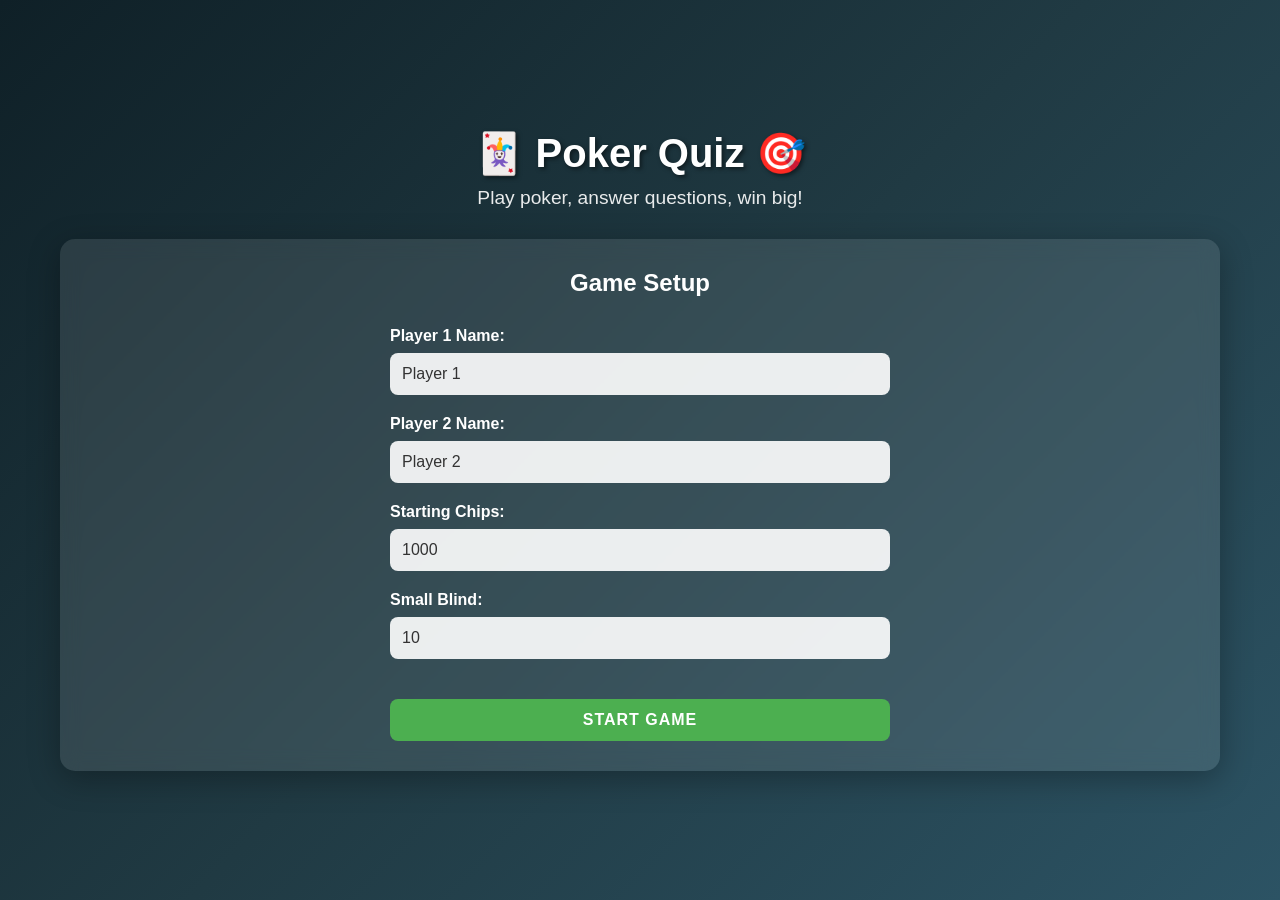
==== index.html @ 24319607 "Implement complete poker-quiz game with all features Co-authored-by: chrandalf <33017106+chrandalf@u" ====
<!DOCTYPE html>
<html lang="en">
<head>
    <meta charset="UTF-8">
    <meta name="viewport" content="width=device-width, initial-scale=1.0">
    <title>Poker Quiz - The Ultimate Card Game</title>
    <link rel="stylesheet" href="style.css">
</head>
<body>
    <div id="game-container">
        <header>
            <h1>🃏 Poker Quiz 🎯</h1>
            <p class="subtitle">Play poker, answer questions, win big!</p>
        </header>

        <div id="setup-screen" class="screen active">
            <div class="setup-content">
                <h2>Game Setup</h2>
                <div class="player-setup">
                    <label for="player1-name">Player 1 Name:</label>
                    <input type="text" id="player1-name" value="Player 1">
                </div>
                <div class="player-setup">
                    <label for="player2-name">Player 2 Name:</label>
                    <input type="text" id="player2-name" value="Player 2">
                </div>
                <div class="player-setup">
                    <label for="starting-chips">Starting Chips:</label>
                    <input type="number" id="starting-chips" value="1000" min="100" step="100">
                </div>
                <div class="player-setup">
                    <label for="small-blind">Small Blind:</label>
                    <input type="number" id="small-blind" value="10" min="5" step="5">
                </div>
                <button id="start-game-btn" class="btn btn-primary">Start Game</button>
            </div>
        </div>

        <div id="game-screen" class="screen">
            <div class="game-info">
                <div class="round-info">
                    <span id="round-number">Round: 1</span>
                    <span id="pot-amount">Pot: $0</span>
                </div>
            </div>

            <div class="players-container">
                <div id="player1-area" class="player-area">
                    <div class="player-header">
                        <h3 id="player1-display-name">Player 1</h3>
                        <div class="player-stats">
                            <span id="player1-chips" class="chips">Chips: $1000</span>
                            <span id="player1-quiz-cards" class="quiz-cards">Quiz Cards: 20</span>
                        </div>
                    </div>
                    <div id="player1-cards" class="card-container"></div>
                    <div class="player-actions" id="player1-actions"></div>
                </div>

                <div id="player2-area" class="player-area">
                    <div class="player-header">
                        <h3 id="player2-display-name">Player 2</h3>
                        <div class="player-stats">
                            <span id="player2-chips" class="chips">Chips: $1000</span>
                            <span id="player2-quiz-cards" class="quiz-cards">Quiz Cards: 20</span>
                        </div>
                    </div>
                    <div id="player2-cards" class="card-container"></div>
                    <div class="player-actions" id="player2-actions"></div>
                </div>
            </div>

            <div id="community-cards" class="community-cards">
                <h4>Community Cards</h4>
                <div id="community-cards-container"></div>
            </div>

            <div id="action-buttons" class="action-buttons">
                <button id="fold-btn" class="btn btn-danger">Fold</button>
                <button id="call-btn" class="btn btn-secondary">Call</button>
                <button id="raise-btn" class="btn btn-primary">Raise</button>
            </div>

            <div id="game-messages" class="game-messages"></div>
        </div>

        <div id="quiz-screen" class="screen">
            <div class="quiz-content">
                <h2>🎯 Quiz Time!</h2>
                <p id="quiz-instruction" class="quiz-instruction"></p>
                <div id="quiz-card" class="quiz-card">
                    <p id="quiz-question" class="quiz-question"></p>
                    <div id="quiz-options" class="quiz-options"></div>
                </div>
                <div id="quiz-result" class="quiz-result hidden"></div>
                <button id="continue-btn" class="btn btn-primary hidden">Continue to Next Hand</button>
            </div>
        </div>

        <div id="game-over-screen" class="screen">
            <div class="game-over-content">
                <h2>🏆 Game Over!</h2>
                <p id="winner-message" class="winner-message"></p>
                <div id="final-stats" class="final-stats"></div>
                <button id="new-game-btn" class="btn btn-primary">New Game</button>
            </div>
        </div>
    </div>

    <script src="poker.js"></script>
    <script src="quiz.js"></script>
    <script src="game.js"></script>
</body>
</html>
---- style.css ----
* {
    margin: 0;
    padding: 0;
    box-sizing: border-box;
}

body {
    font-family: 'Segoe UI', Tahoma, Geneva, Verdana, sans-serif;
    background: linear-gradient(135deg, #0f2027 0%, #203a43 50%, #2c5364 100%);
    color: #fff;
    min-height: 100vh;
    display: flex;
    justify-content: center;
    align-items: center;
}

#game-container {
    width: 95%;
    max-width: 1200px;
    padding: 20px;
}

header {
    text-align: center;
    margin-bottom: 30px;
}

header h1 {
    font-size: 2.5em;
    margin-bottom: 10px;
    text-shadow: 2px 2px 4px rgba(0, 0, 0, 0.5);
}

.subtitle {
    font-size: 1.2em;
    opacity: 0.9;
}

.screen {
    display: none;
    background: rgba(255, 255, 255, 0.1);
    border-radius: 15px;
    padding: 30px;
    backdrop-filter: blur(10px);
    box-shadow: 0 8px 32px rgba(0, 0, 0, 0.3);
}

.screen.active {
    display: block;
}

/* Setup Screen */
.setup-content {
    max-width: 500px;
    margin: 0 auto;
}

.setup-content h2 {
    text-align: center;
    margin-bottom: 30px;
}

.player-setup {
    margin-bottom: 20px;
}

.player-setup label {
    display: block;
    margin-bottom: 8px;
    font-weight: 600;
}

.player-setup input {
    width: 100%;
    padding: 12px;
    border: none;
    border-radius: 8px;
    font-size: 1em;
    background: rgba(255, 255, 255, 0.9);
    color: #333;
}

.btn {
    padding: 12px 30px;
    border: none;
    border-radius: 8px;
    font-size: 1em;
    font-weight: 600;
    cursor: pointer;
    transition: all 0.3s;
    text-transform: uppercase;
    letter-spacing: 1px;
}

.btn-primary {
    background: #4CAF50;
    color: white;
}

.btn-primary:hover {
    background: #45a049;
    transform: translateY(-2px);
    box-shadow: 0 5px 15px rgba(76, 175, 80, 0.4);
}

.btn-secondary {
    background: #2196F3;
    color: white;
}

.btn-secondary:hover {
    background: #0b7dda;
}

.btn-danger {
    background: #f44336;
    color: white;
}

.btn-danger:hover {
    background: #da190b;
}

.btn:disabled {
    opacity: 0.5;
    cursor: not-allowed;
}

#start-game-btn {
    width: 100%;
    margin-top: 20px;
}

/* Game Screen */
.game-info {
    text-align: center;
    margin-bottom: 20px;
}

.round-info {
    display: flex;
    justify-content: space-around;
    font-size: 1.3em;
    font-weight: 600;
}

.players-container {
    display: grid;
    grid-template-columns: 1fr 1fr;
    gap: 20px;
    margin-bottom: 30px;
}

.player-area {
    background: rgba(255, 255, 255, 0.05);
    border-radius: 10px;
    padding: 20px;
    border: 2px solid rgba(255, 255, 255, 0.1);
}

.player-area.active {
    border-color: #4CAF50;
    box-shadow: 0 0 20px rgba(76, 175, 80, 0.3);
}

.player-header h3 {
    margin-bottom: 10px;
    font-size: 1.5em;
}

.player-stats {
    display: flex;
    flex-direction: column;
    gap: 5px;
    font-size: 0.9em;
}

.chips {
    color: #ffd700;
    font-weight: 600;
}

.quiz-cards {
    color: #87CEEB;
    font-weight: 600;
}

.card-container {
    display: flex;
    gap: 10px;
    margin: 20px 0;
    min-height: 120px;
    justify-content: center;
    align-items: center;
}

.card {
    width: 70px;
    height: 100px;
    background: white;
    border-radius: 8px;
    display: flex;
    flex-direction: column;
    justify-content: center;
    align-items: center;
    font-size: 1.5em;
    font-weight: bold;
    box-shadow: 0 4px 8px rgba(0, 0, 0, 0.3);
    transition: transform 0.3s;
}

.card:hover {
    transform: translateY(-5px);
}

.card.red {
    color: #e74c3c;
}

.card.black {
    color: #2c3e50;
}

.card .rank {
    font-size: 1.2em;
}

.card .suit {
    font-size: 1.5em;
}

.card-back {
    width: 70px;
    height: 100px;
    background: linear-gradient(135deg, #667eea 0%, #764ba2 100%);
    border-radius: 8px;
    display: flex;
    justify-content: center;
    align-items: center;
    font-size: 2em;
    box-shadow: 0 4px 8px rgba(0, 0, 0, 0.3);
}

.community-cards {
    text-align: center;
    margin: 30px 0;
}

.community-cards h4 {
    margin-bottom: 15px;
    font-size: 1.3em;
}

#community-cards-container {
    display: flex;
    gap: 10px;
    justify-content: center;
    min-height: 120px;
    align-items: center;
}

.action-buttons {
    display: flex;
    justify-content: center;
    gap: 15px;
    margin: 30px 0;
}

.action-buttons .btn {
    min-width: 120px;
}

.game-messages {
    background: rgba(0, 0, 0, 0.3);
    border-radius: 8px;
    padding: 15px;
    margin-top: 20px;
    min-height: 100px;
    max-height: 200px;
    overflow-y: auto;
}

.game-message {
    padding: 8px;
    margin-bottom: 5px;
    border-radius: 5px;
    background: rgba(255, 255, 255, 0.05);
}

.game-message.important {
    background: rgba(76, 175, 80, 0.2);
    border-left: 4px solid #4CAF50;
}

/* Quiz Screen */
.quiz-content {
    max-width: 700px;
    margin: 0 auto;
    text-align: center;
}

.quiz-content h2 {
    margin-bottom: 20px;
    font-size: 2em;
}

.quiz-instruction {
    font-size: 1.2em;
    margin-bottom: 30px;
    color: #ffd700;
}

.quiz-card {
    background: rgba(255, 255, 255, 0.05);
    border-radius: 10px;
    padding: 30px;
    margin-bottom: 20px;
}

.quiz-question {
    font-size: 1.4em;
    margin-bottom: 30px;
    line-height: 1.6;
}

.quiz-options {
    display: flex;
    flex-direction: column;
    gap: 15px;
}

.quiz-option {
    padding: 15px;
    background: rgba(255, 255, 255, 0.1);
    border: 2px solid rgba(255, 255, 255, 0.2);
    border-radius: 8px;
    cursor: pointer;
    transition: all 0.3s;
    font-size: 1.1em;
}

.quiz-option:hover {
    background: rgba(255, 255, 255, 0.2);
    transform: translateX(5px);
}

.quiz-option.correct {
    background: rgba(76, 175, 80, 0.3);
    border-color: #4CAF50;
}

.quiz-option.incorrect {
    background: rgba(244, 67, 54, 0.3);
    border-color: #f44336;
}

.quiz-option.disabled {
    cursor: not-allowed;
    opacity: 0.6;
}

.quiz-result {
    padding: 20px;
    border-radius: 10px;
    margin: 20px 0;
    font-size: 1.3em;
}

.quiz-result.correct {
    background: rgba(76, 175, 80, 0.3);
    border: 2px solid #4CAF50;
}

.quiz-result.incorrect {
    background: rgba(244, 67, 54, 0.3);
    border: 2px solid #f44336;
}

.hidden {
    display: none;
}

#continue-btn {
    margin-top: 20px;
}

/* Game Over Screen */
.game-over-content {
    text-align: center;
    max-width: 600px;
    margin: 0 auto;
}

.game-over-content h2 {
    font-size: 2.5em;
    margin-bottom: 20px;
}

.winner-message {
    font-size: 1.5em;
    margin-bottom: 30px;
    color: #ffd700;
}

.final-stats {
    background: rgba(255, 255, 255, 0.05);
    border-radius: 10px;
    padding: 20px;
    margin-bottom: 30px;
}

.final-stats p {
    font-size: 1.2em;
    margin: 10px 0;
}

/* Responsive */
@media (max-width: 768px) {
    .players-container {
        grid-template-columns: 1fr;
    }

    .card {
        width: 50px;
        height: 75px;
        font-size: 1em;
    }

    .card-back {
        width: 50px;
        height: 75px;
    }

    .action-buttons {
        flex-direction: column;
    }

    .action-buttons .btn {
        width: 100%;
    }
}
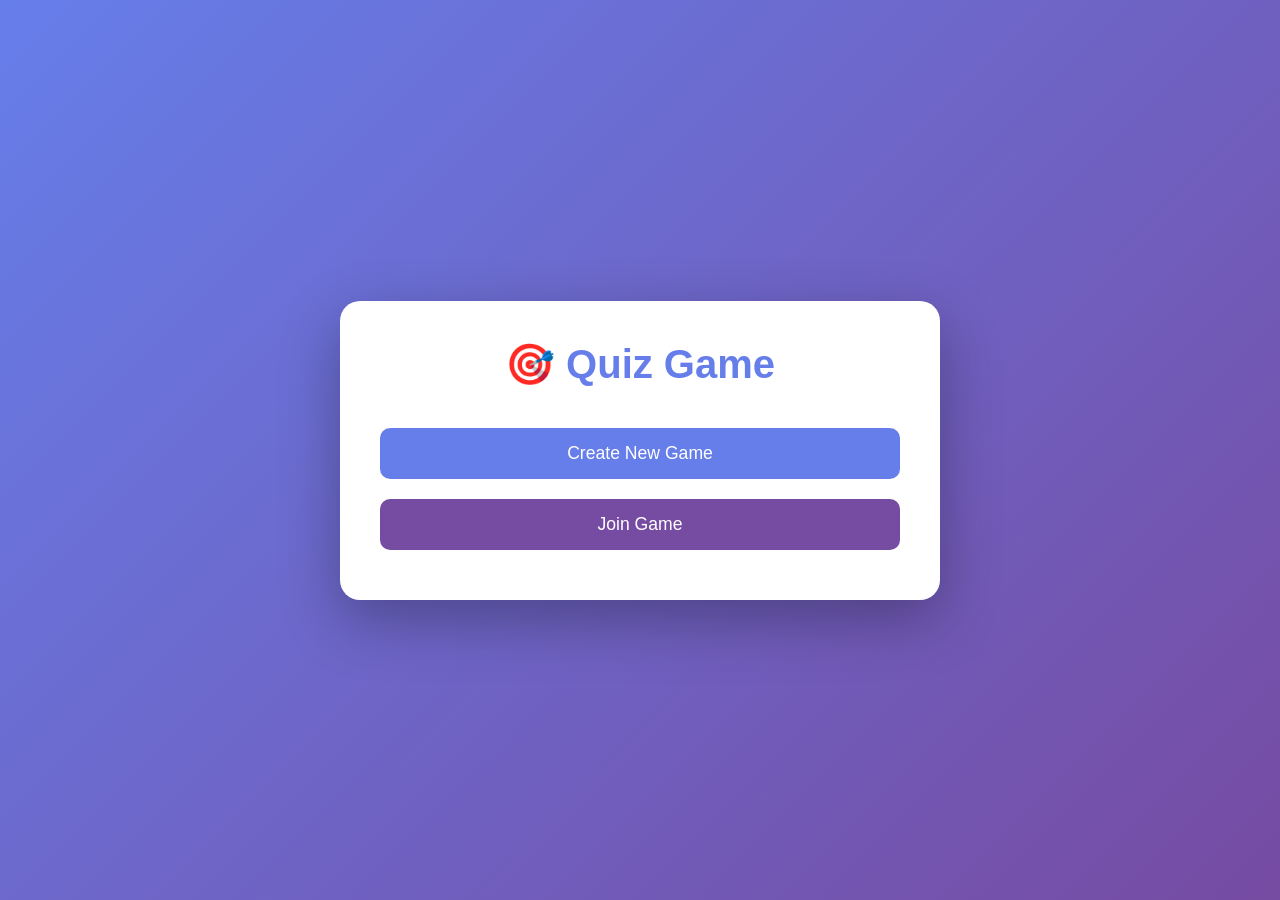
==== commit ad8e8e89: "Implement multiplayer quiz game with room codes Co-authored-by: chrandalf <33017106+chrandalf@users." ====
--- a/index.html
+++ b/index.html
@@ -3,112 +3,614 @@
 <head>
     <meta charset="UTF-8">
     <meta name="viewport" content="width=device-width, initial-scale=1.0">
-    <title>Poker Quiz - The Ultimate Card Game</title>
-    <link rel="stylesheet" href="style.css">
+    <title>Quiz Game - Play with Friends</title>
+    <style>
+        * {
+            margin: 0;
+            padding: 0;
+            box-sizing: border-box;
+        }
+
+        body {
+            font-family: 'Segoe UI', Tahoma, Geneva, Verdana, sans-serif;
+            background: linear-gradient(135deg, #667eea 0%, #764ba2 100%);
+            min-height: 100vh;
+            display: flex;
+            justify-content: center;
+            align-items: center;
+            padding: 20px;
+        }
+
+        .container {
+            background: white;
+            border-radius: 20px;
+            box-shadow: 0 20px 60px rgba(0, 0, 0, 0.3);
+            padding: 40px;
+            max-width: 600px;
+            width: 100%;
+        }
+
+        h1 {
+            color: #667eea;
+            text-align: center;
+            margin-bottom: 30px;
+            font-size: 2.5em;
+        }
+
+        .screen {
+            display: none;
+        }
+
+        .screen.active {
+            display: block;
+        }
+
+        .button {
+            background: #667eea;
+            color: white;
+            border: none;
+            padding: 15px 30px;
+            border-radius: 10px;
+            font-size: 1.1em;
+            cursor: pointer;
+            width: 100%;
+            margin: 10px 0;
+            transition: background 0.3s;
+        }
+
+        .button:hover {
+            background: #5568d3;
+        }
+
+        .button.secondary {
+            background: #764ba2;
+        }
+
+        .button.secondary:hover {
+            background: #653a8a;
+        }
+
+        input {
+            width: 100%;
+            padding: 15px;
+            border: 2px solid #e0e0e0;
+            border-radius: 10px;
+            font-size: 1em;
+            margin: 10px 0;
+        }
+
+        .question-container {
+            margin: 20px 0;
+        }
+
+        .question {
+            font-size: 1.3em;
+            font-weight: bold;
+            margin-bottom: 20px;
+            color: #333;
+        }
+
+        .answer {
+            background: #f5f5f5;
+            border: 2px solid #e0e0e0;
+            padding: 15px;
+            border-radius: 10px;
+            margin: 10px 0;
+            cursor: pointer;
+            transition: all 0.3s;
+        }
+
+        .answer:hover {
+            background: #e8e8e8;
+            border-color: #667eea;
+        }
+
+        .answer.selected {
+            background: #667eea;
+            color: white;
+            border-color: #667eea;
+        }
+
+        .answer.correct {
+            background: #4caf50;
+            color: white;
+            border-color: #4caf50;
+        }
+
+        .answer.incorrect {
+            background: #f44336;
+            color: white;
+            border-color: #f44336;
+        }
+
+        .score-board {
+            background: #f5f5f5;
+            padding: 20px;
+            border-radius: 10px;
+            margin: 20px 0;
+        }
+
+        .player-score {
+            display: flex;
+            justify-content: space-between;
+            padding: 10px;
+            margin: 5px 0;
+            background: white;
+            border-radius: 5px;
+        }
+
+        .room-code {
+            background: #f5f5f5;
+            padding: 15px;
+            border-radius: 10px;
+            text-align: center;
+            font-size: 1.5em;
+            font-weight: bold;
+            color: #667eea;
+            margin: 20px 0;
+        }
+
+        .info {
+            background: #e3f2fd;
+            padding: 15px;
+            border-radius: 10px;
+            margin: 15px 0;
+            color: #1976d2;
+        }
+
+        .player-list {
+            background: #f5f5f5;
+            padding: 15px;
+            border-radius: 10px;
+            margin: 15px 0;
+        }
+
+        .player-item {
+            padding: 10px;
+            background: white;
+            margin: 5px 0;
+            border-radius: 5px;
+            display: flex;
+            justify-content: space-between;
+            align-items: center;
+        }
+
+        .status {
+            font-size: 0.9em;
+            color: #666;
+        }
+
+        .winner {
+            font-size: 3em;
+            text-align: center;
+            margin: 20px 0;
+        }
+    </style>
 </head>
 <body>
-    <div id="game-container">
-        <header>
-            <h1>🃏 Poker Quiz 🎯</h1>
-            <p class="subtitle">Play poker, answer questions, win big!</p>
-        </header>
-
-        <div id="setup-screen" class="screen active">
-            <div class="setup-content">
-                <h2>Game Setup</h2>
-                <div class="player-setup">
-                    <label for="player1-name">Player 1 Name:</label>
-                    <input type="text" id="player1-name" value="Player 1">
-                </div>
-                <div class="player-setup">
-                    <label for="player2-name">Player 2 Name:</label>
-                    <input type="text" id="player2-name" value="Player 2">
-                </div>
-                <div class="player-setup">
-                    <label for="starting-chips">Starting Chips:</label>
-                    <input type="number" id="starting-chips" value="1000" min="100" step="100">
-                </div>
-                <div class="player-setup">
-                    <label for="small-blind">Small Blind:</label>
-                    <input type="number" id="small-blind" value="10" min="5" step="5">
-                </div>
-                <button id="start-game-btn" class="btn btn-primary">Start Game</button>
+    <div class="container">
+        <h1>🎯 Quiz Game</h1>
+
+        <!-- Home Screen -->
+        <div id="homeScreen" class="screen active">
+            <button class="button" onclick="showScreen('createScreen')">Create New Game</button>
+            <button class="button secondary" onclick="showScreen('joinScreen')">Join Game</button>
+        </div>
+
+        <!-- Create Game Screen -->
+        <div id="createScreen" class="screen">
+            <input type="text" id="hostName" placeholder="Enter your name" />
+            <button class="button" onclick="createGame()">Create Game</button>
+            <button class="button secondary" onclick="showScreen('homeScreen')">Back</button>
+        </div>
+
+        <!-- Join Game Screen -->
+        <div id="joinScreen" class="screen">
+            <input type="text" id="playerName" placeholder="Enter your name" />
+            <input type="text" id="roomCode" placeholder="Enter room code" />
+            <button class="button" onclick="joinGame()">Join Game</button>
+            <button class="button secondary" onclick="showScreen('homeScreen')">Back</button>
+        </div>
+
+        <!-- Lobby Screen -->
+        <div id="lobbyScreen" class="screen">
+            <div class="room-code">
+                Room Code: <span id="displayRoomCode"></span>
             </div>
+            <div class="info">
+                Share this code with your friends to let them join!
+            </div>
+            <div class="player-list">
+                <h3>Players:</h3>
+                <div id="playersList"></div>
+            </div>
+            <button class="button" onclick="startGame()" id="startButton">Start Game</button>
+            <button class="button secondary" onclick="leaveGame()">Leave Game</button>
         </div>
 
-        <div id="game-screen" class="screen">
-            <div class="game-info">
-                <div class="round-info">
-                    <span id="round-number">Round: 1</span>
-                    <span id="pot-amount">Pot: $0</span>
-                </div>
+        <!-- Game Screen -->
+        <div id="gameScreen" class="screen">
+            <div class="score-board">
+                <div id="scores"></div>
             </div>
-
-            <div class="players-container">
-                <div id="player1-area" class="player-area">
-                    <div class="player-header">
-                        <h3 id="player1-display-name">Player 1</h3>
-                        <div class="player-stats">
-                            <span id="player1-chips" class="chips">Chips: $1000</span>
-                            <span id="player1-quiz-cards" class="quiz-cards">Quiz Cards: 20</span>
-                        </div>
-                    </div>
-                    <div id="player1-cards" class="card-container"></div>
-                    <div class="player-actions" id="player1-actions"></div>
-                </div>
-
-                <div id="player2-area" class="player-area">
-                    <div class="player-header">
-                        <h3 id="player2-display-name">Player 2</h3>
-                        <div class="player-stats">
-                            <span id="player2-chips" class="chips">Chips: $1000</span>
-                            <span id="player2-quiz-cards" class="quiz-cards">Quiz Cards: 20</span>
-                        </div>
-                    </div>
-                    <div id="player2-cards" class="card-container"></div>
-                    <div class="player-actions" id="player2-actions"></div>
-                </div>
+            <div class="question-container">
+                <div class="question" id="question"></div>
+                <div id="answers"></div>
             </div>
-
-            <div id="community-cards" class="community-cards">
-                <h4>Community Cards</h4>
-                <div id="community-cards-container"></div>
+            <button class="button" id="nextButton" onclick="nextQuestion()" style="display: none;">Next Question</button>
+        </div>
+
+        <!-- Results Screen -->
+        <div id="resultsScreen" class="screen">
+            <div class="winner" id="winnerEmoji">🏆</div>
+            <h2 style="text-align: center; margin-bottom: 20px;">Game Over!</h2>
+            <div class="score-board">
+                <div id="finalScores"></div>
             </div>
-
-            <div id="action-buttons" class="action-buttons">
-                <button id="fold-btn" class="btn btn-danger">Fold</button>
-                <button id="call-btn" class="btn btn-secondary">Call</button>
-                <button id="raise-btn" class="btn btn-primary">Raise</button>
-            </div>
-
-            <div id="game-messages" class="game-messages"></div>
-        </div>
-
-        <div id="quiz-screen" class="screen">
-            <div class="quiz-content">
-                <h2>🎯 Quiz Time!</h2>
-                <p id="quiz-instruction" class="quiz-instruction"></p>
-                <div id="quiz-card" class="quiz-card">
-                    <p id="quiz-question" class="quiz-question"></p>
-                    <div id="quiz-options" class="quiz-options"></div>
-                </div>
-                <div id="quiz-result" class="quiz-result hidden"></div>
-                <button id="continue-btn" class="btn btn-primary hidden">Continue to Next Hand</button>
-            </div>
-        </div>
-
-        <div id="game-over-screen" class="screen">
-            <div class="game-over-content">
-                <h2>🏆 Game Over!</h2>
-                <p id="winner-message" class="winner-message"></p>
-                <div id="final-stats" class="final-stats"></div>
-                <button id="new-game-btn" class="btn btn-primary">New Game</button>
-            </div>
+            <button class="button" onclick="showScreen('homeScreen'); resetGame();">Play Again</button>
         </div>
     </div>
 
-    <script src="poker.js"></script>
-    <script src="quiz.js"></script>
-    <script src="game.js"></script>
+    <script>
+        // Game state
+        let gameState = {
+            roomCode: '',
+            players: [],
+            currentPlayer: null,
+            currentPlayerName: '',
+            currentQuestionIndex: 0,
+            questions: [
+                {
+                    question: "What is the capital of France?",
+                    answers: ["London", "Berlin", "Paris", "Madrid"],
+                    correct: 2
+                },
+                {
+                    question: "Which planet is known as the Red Planet?",
+                    answers: ["Venus", "Mars", "Jupiter", "Saturn"],
+                    correct: 1
+                },
+                {
+                    question: "What is 2 + 2?",
+                    answers: ["3", "4", "5", "6"],
+                    correct: 1
+                },
+                {
+                    question: "Who painted the Mona Lisa?",
+                    answers: ["Van Gogh", "Picasso", "Leonardo da Vinci", "Monet"],
+                    correct: 2
+                },
+                {
+                    question: "What is the largest ocean on Earth?",
+                    answers: ["Atlantic", "Indian", "Arctic", "Pacific"],
+                    correct: 3
+                },
+                {
+                    question: "In what year did World War II end?",
+                    answers: ["1943", "1944", "1945", "1946"],
+                    correct: 2
+                },
+                {
+                    question: "What is the smallest prime number?",
+                    answers: ["0", "1", "2", "3"],
+                    correct: 2
+                },
+                {
+                    question: "Which element has the chemical symbol 'O'?",
+                    answers: ["Gold", "Oxygen", "Silver", "Iron"],
+                    correct: 1
+                },
+                {
+                    question: "How many continents are there?",
+                    answers: ["5", "6", "7", "8"],
+                    correct: 2
+                },
+                {
+                    question: "What is the speed of light?",
+                    answers: ["300,000 km/s", "150,000 km/s", "450,000 km/s", "600,000 km/s"],
+                    correct: 0
+                }
+            ],
+            isHost: false
+        };
+
+        // Utility functions
+        function showScreen(screenId) {
+            document.querySelectorAll('.screen').forEach(screen => {
+                screen.classList.remove('active');
+            });
+            document.getElementById(screenId).classList.add('active');
+        }
+
+        function generateRoomCode() {
+            return Math.random().toString(36).substring(2, 8).toUpperCase();
+        }
+
+        // Create game
+        function createGame() {
+            const hostName = document.getElementById('hostName').value.trim();
+            if (!hostName) {
+                alert('Please enter your name');
+                return;
+            }
+
+            gameState.roomCode = generateRoomCode();
+            gameState.isHost = true;
+            gameState.currentPlayerName = hostName;
+            gameState.currentPlayer = {
+                name: hostName,
+                score: 0,
+                answered: false
+            };
+            gameState.players = [gameState.currentPlayer];
+
+            // Save to localStorage
+            localStorage.setItem(`quiz_${gameState.roomCode}`, JSON.stringify(gameState));
+
+            document.getElementById('displayRoomCode').textContent = gameState.roomCode;
+            updatePlayersList();
+            showScreen('lobbyScreen');
+
+            // Poll for new players
+            startPolling();
+        }
+
+        // Join game
+        function joinGame() {
+            const playerName = document.getElementById('playerName').value.trim();
+            const roomCode = document.getElementById('roomCode').value.trim().toUpperCase();
+
+            if (!playerName || !roomCode) {
+                alert('Please enter your name and room code');
+                return;
+            }
+
+            const savedGame = localStorage.getItem(`quiz_${roomCode}`);
+            if (!savedGame) {
+                alert('Room not found. Please check the code.');
+                return;
+            }
+
+            gameState = JSON.parse(savedGame);
+            gameState.currentPlayerName = playerName;
+            gameState.currentPlayer = {
+                name: playerName,
+                score: 0,
+                answered: false
+            };
+            gameState.players.push(gameState.currentPlayer);
+            gameState.isHost = false;
+
+            localStorage.setItem(`quiz_${roomCode}`, JSON.stringify(gameState));
+
+            document.getElementById('displayRoomCode').textContent = roomCode;
+            updatePlayersList();
+            showScreen('lobbyScreen');
+
+            // Poll for game updates
+            startPolling();
+        }
+
+        // Update players list
+        function updatePlayersList() {
+            const playersList = document.getElementById('playersList');
+            playersList.innerHTML = '';
+
+            gameState.players.forEach(player => {
+                const playerItem = document.createElement('div');
+                playerItem.className = 'player-item';
+                playerItem.innerHTML = `
+                    <span>${player.name}</span>
+                    <span class="status">${player.name === gameState.currentPlayerName ? '(You)' : ''}</span>
+                `;
+                playersList.appendChild(playerItem);
+            });
+
+            // Only host can start game
+            const startButton = document.getElementById('startButton');
+            if (gameState.isHost) {
+                startButton.style.display = 'block';
+            } else {
+                startButton.style.display = 'none';
+            }
+        }
+
+        // Start game
+        function startGame() {
+            gameState.currentQuestionIndex = 0;
+            gameState.players.forEach(player => {
+                player.score = 0;
+                player.answered = false;
+            });
+            
+            localStorage.setItem(`quiz_${gameState.roomCode}`, JSON.stringify(gameState));
+            localStorage.setItem(`quiz_${gameState.roomCode}_started`, 'true');
+            
+            showScreen('gameScreen');
+            displayQuestion();
+            startPolling();
+        }
+
+        // Display question
+        function displayQuestion() {
+            const question = gameState.questions[gameState.currentQuestionIndex];
+            document.getElementById('question').textContent = question.question;
+
+            const answersDiv = document.getElementById('answers');
+            answersDiv.innerHTML = '';
+
+            question.answers.forEach((answer, index) => {
+                const answerDiv = document.createElement('div');
+                answerDiv.className = 'answer';
+                answerDiv.textContent = answer;
+                answerDiv.onclick = () => selectAnswer(index);
+                answersDiv.appendChild(answerDiv);
+            });
+
+            updateScores();
+            document.getElementById('nextButton').style.display = 'none';
+        }
+
+        // Select answer
+        function selectAnswer(index) {
+            // Find current player by name
+            const currentPlayer = gameState.players.find(p => p.name === gameState.currentPlayerName);
+            if (!currentPlayer || currentPlayer.answered) return;
+
+            const question = gameState.questions[gameState.currentQuestionIndex];
+            const answers = document.querySelectorAll('.answer');
+
+            answers.forEach((answer, i) => {
+                if (i === index) {
+                    answer.classList.add('selected');
+                }
+            });
+
+            // Check if correct
+            setTimeout(() => {
+                answers.forEach((answer, i) => {
+                    if (i === question.correct) {
+                        answer.classList.add('correct');
+                    } else if (i === index) {
+                        answer.classList.add('incorrect');
+                    }
+                    answer.onclick = null;
+                });
+
+                if (index === question.correct) {
+                    currentPlayer.score += 10;
+                }
+
+                currentPlayer.answered = true;
+                localStorage.setItem(`quiz_${gameState.roomCode}`, JSON.stringify(gameState));
+                updateScores();
+
+                document.getElementById('nextButton').style.display = 'block';
+            }, 500);
+        }
+
+        // Update scores
+        function updateScores() {
+            const scoresDiv = document.getElementById('scores');
+            scoresDiv.innerHTML = '<h3>Scores:</h3>';
+
+            gameState.players.forEach(player => {
+                const scoreItem = document.createElement('div');
+                scoreItem.className = 'player-score';
+                scoreItem.innerHTML = `
+                    <span>${player.name}</span>
+                    <span>${player.score} pts</span>
+                `;
+                scoresDiv.appendChild(scoreItem);
+            });
+        }
+
+        // Next question
+        function nextQuestion() {
+            gameState.currentQuestionIndex++;
+
+            if (gameState.currentQuestionIndex >= gameState.questions.length) {
+                showResults();
+                return;
+            }
+
+            // Find current player and reset answered status
+            const currentPlayer = gameState.players.find(p => p.name === gameState.currentPlayerName);
+            if (currentPlayer) {
+                currentPlayer.answered = false;
+            }
+            localStorage.setItem(`quiz_${gameState.roomCode}`, JSON.stringify(gameState));
+            displayQuestion();
+        }
+
+        // Show results
+        function showResults() {
+            const finalScoresDiv = document.getElementById('finalScores');
+            finalScoresDiv.innerHTML = '<h3>Final Scores:</h3>';
+
+            const sortedPlayers = [...gameState.players].sort((a, b) => b.score - a.score);
+
+            sortedPlayers.forEach((player, index) => {
+                const scoreItem = document.createElement('div');
+                scoreItem.className = 'player-score';
+                scoreItem.innerHTML = `
+                    <span>${index === 0 ? '🥇' : index === 1 ? '🥈' : index === 2 ? '🥉' : ''}  ${player.name}</span>
+                    <span>${player.score} pts</span>
+                `;
+                finalScoresDiv.appendChild(scoreItem);
+            });
+
+            showScreen('resultsScreen');
+        }
+
+        // Leave game
+        function leaveGame() {
+            if (confirm('Are you sure you want to leave?')) {
+                stopPolling();
+                showScreen('homeScreen');
+                resetGame();
+            }
+        }
+
+        // Reset game
+        function resetGame() {
+            stopPolling();
+            gameState = {
+                roomCode: '',
+                players: [],
+                currentPlayer: null,
+                currentPlayerName: '',
+                currentQuestionIndex: 0,
+                questions: gameState.questions,
+                isHost: false
+            };
+        }
+
+        // Polling for updates
+        let pollInterval;
+
+        function startPolling() {
+            stopPolling();
+            pollInterval = setInterval(checkForUpdates, 2000);
+        }
+
+        function stopPolling() {
+            if (pollInterval) {
+                clearInterval(pollInterval);
+                pollInterval = null;
+            }
+        }
+
+        function checkForUpdates() {
+            if (!gameState.roomCode) return;
+
+            const savedGame = localStorage.getItem(`quiz_${gameState.roomCode}`);
+            if (savedGame) {
+                const updatedGame = JSON.parse(savedGame);
+                
+                // Update players list if in lobby
+                if (document.getElementById('lobbyScreen').classList.contains('active')) {
+                    if (updatedGame.players.length !== gameState.players.length) {
+                        gameState.players = updatedGame.players;
+                        updatePlayersList();
+                    }
+
+                    // Check if game started
+                    if (localStorage.getItem(`quiz_${gameState.roomCode}_started`) === 'true' && !gameState.isHost) {
+                        gameState.players = updatedGame.players;
+                        gameState.currentQuestionIndex = updatedGame.currentQuestionIndex;
+                        showScreen('gameScreen');
+                        displayQuestion();
+                    }
+                }
+
+                // Update scores if in game
+                if (document.getElementById('gameScreen').classList.contains('active')) {
+                    gameState.players = updatedGame.players;
+                    updateScores();
+                }
+            }
+        }
+    </script>
 </body>
 </html>
